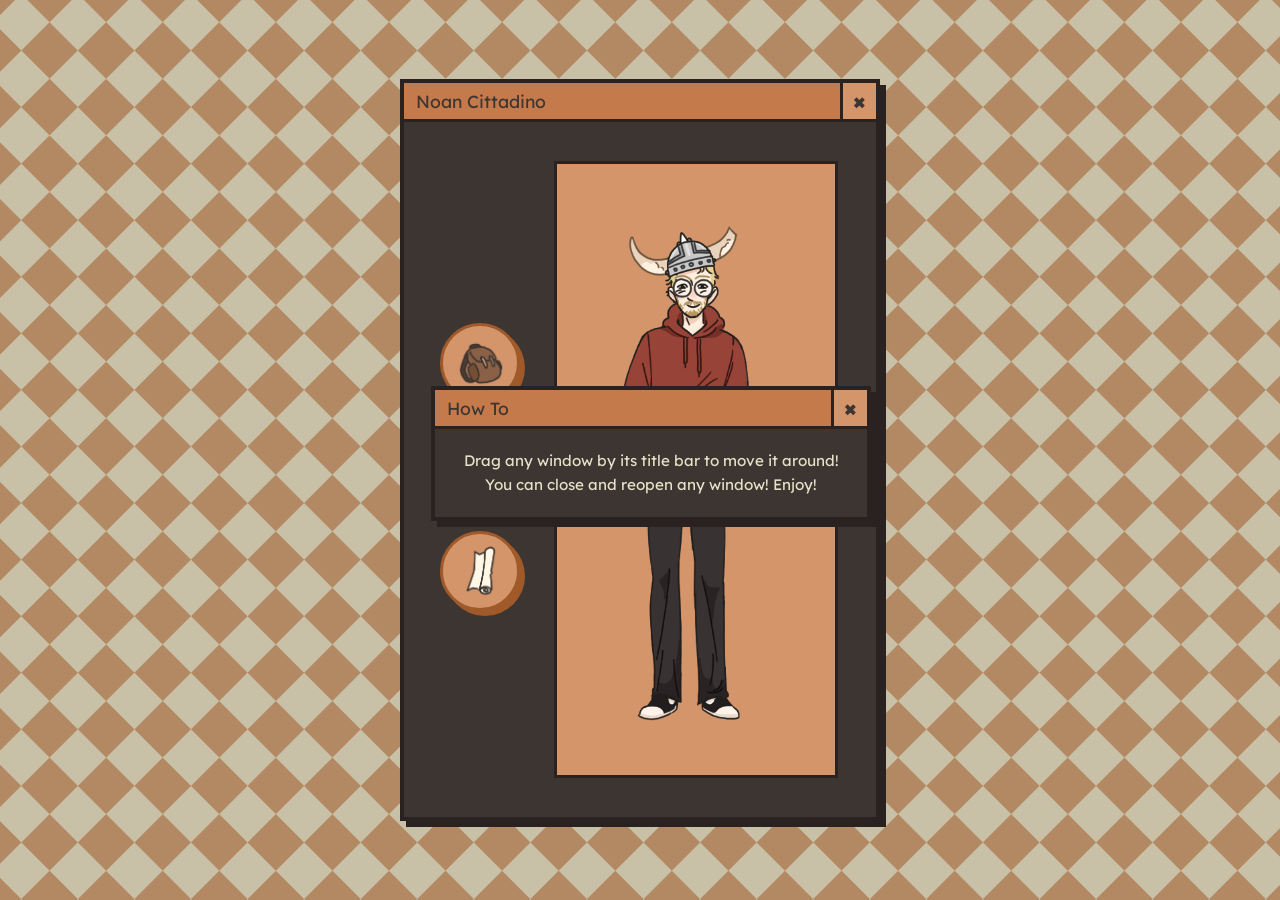
==== index.html @ 05947426 "primer 1" ====
<!DOCTYPE html>
<html lang="en">
<head>
  <meta charset="UTF-8">
  <meta name="viewport" content="width=device-width, initial-scale=1.0">
  <title>Noan Cittadino — Music Composer & Sound Designer</title>
  <meta name="description" content="Noan Cittadino — Music Composer, Producer & Sound Designer. Game audio, dynamic music systems, FMOD & Wwise.">
  <meta name="keywords" content="Noan Cittadino, composer, producer, sound designer, game audio, game music, FMOD, Wwise, dynamic music, soundtrack, orchestral, electronic, portfolio">
  <meta name="author" content="Noan Cittadino">
  <meta name="robots" content="index, follow">
  <meta name="theme-color" content="#c47a4a">
  <link rel="canonical" href="https://noancittadino.com/">
  <meta property="og:title" content="Noan Cittadino — Audio / Game Audio">
  <meta property="og:description" content="Composer, Producer & Sound Designer specialising in game audio.">
  <meta property="og:type" content="website">
  <meta property="og:url" content="https://noancittadino.com/">
  <meta property="og:image" content="https://noancittadino.com/assets/icons/noan.png">
  <meta property="og:site_name" content="Noan Cittadino">
  <meta property="og:locale" content="en_US">
  <meta name="twitter:card" content="summary_large_image">
  <meta name="twitter:title" content="Noan Cittadino — Audio / Game Audio">
  <meta name="twitter:description" content="Composer, Producer & Sound Designer specialising in game audio.">
  <meta name="twitter:image" content="https://noancittadino.com/assets/icons/noan.png">
  <link rel="icon" href="assets/favicon.png" type="image/png">
  <script type="application/ld+json">
  {
    "@context": "https://schema.org",
    "@type": "Person",
    "name": "Noan Cittadino",
    "jobTitle": "Music Composer, Producer and Sound Designer",
    "description": "Composer, Producer & Sound Designer specialising in game audio and dynamic music systems.",
    "url": "https://noancittadino.com/",
    "nationality": "Spanish",
    "alumniOf": {
      "@type": "CollegeOrUniversity",
      "name": "Bath Spa University"
    },
    "sameAs": [
      "https://www.instagram.com/nooanishere/",
      "https://www.linkedin.com/in/noan-cittadino-290587263/",
      "https://nooanmusic.itch.io/",
      "https://soundcloud.com/noan-cittadino-110819025"
    ]
  }
  </script>
  <link rel="preconnect" href="https://fonts.googleapis.com">
  <link rel="preconnect" href="https://fonts.gstatic.com" crossorigin>
  <link href="https://fonts.googleapis.com/css2?family=Lexend:wght@400;700;900&display=swap" rel="stylesheet">
  <link rel="stylesheet" href="style.css">
</head>
<body>

  <!-- ====== HOME SCREEN ====== -->
  <div id="home-screen">
    <div id="home-panel">
      <div class="flip-container">
        <!-- ====== FRONT: portrait + nav buttons ====== -->
        <div class="flip-front">
          <div class="window-titlebar" id="home-titlebar">
            <span class="window-title">Noan Cittadino</span>
            <div class="titlebar-controls">
              <button class="close-btn" id="close-home" aria-label="Close" title="Close">&times;</button>
            </div>
          </div>
          <div id="home-body">
            <nav id="nav-buttons">
              <button class="nav-btn btn-press" id="btn-videos" aria-label="Videos" title="Videos">
                <img class="btn-icon" alt="">
                <img class="btn-icon-hover" alt="">
              </button>
              <button class="nav-btn btn-press" id="btn-games" aria-label="Games" title="Games">
                <img class="btn-icon" alt="">
                <img class="btn-icon-hover" alt="">
              </button>
              <button class="nav-btn btn-press" id="btn-map" aria-label="Map" title="Map">
                <img class="btn-icon" alt="">
                <img class="btn-icon-hover" alt="">
              </button>
            </nav>
            <div id="portrait-area">
              <img id="portrait-img" alt="Noan Cittadino">
            </div>
          </div>
        </div>

        <!-- ====== BACK: about + credits ====== -->
        <div class="flip-back">
          <div class="window-titlebar">
            <button class="back-btn" id="flip-back-btn" aria-label="Back" title="Back">&lsaquo;</button>
            <span class="window-title">About</span>
            <div class="titlebar-controls">
              <button class="close-btn" id="close-home-back" aria-label="Close" title="Close">&times;</button>
            </div>
          </div>
          <div id="about-text">
            <div id="pfp-gallery"></div>
            <div id="about-bio"></div>
            <div id="credits">
              <p>Drawings by: <a href="https://www.instagram.com/tomatito.noa/" target="_blank" rel="noopener noreferrer">@tomatito.noa</a></p>
              <p>Web: <a href="https://meowrhino.studio" target="_blank" rel="noopener noreferrer">meowrhino.studio</a></p>
            </div>
          </div>
        </div>
      </div>
    </div>

    <!-- Reopen button -->
    <button id="reopen-btn" class="btn-press" hidden>noan</button>
    <button id="howto-btn" hidden>how to</button>
  </div>

  <!-- ====== VIDEOS WINDOW ====== -->
  <div class="window-frame" id="window-videos" hidden>
    <div class="window-titlebar">
      <span class="window-title">Videos</span>
      <div class="titlebar-controls">
        <button class="close-btn" aria-label="Close" title="Close">&times;</button>
      </div>
    </div>
    <div class="window-content themed-scroll" id="videos-content"></div>
  </div>

  <!-- ====== GAMES WINDOW ====== -->
  <div class="window-frame" id="window-games" hidden>
    <div class="window-titlebar">
      <span class="window-title">Games</span>
      <div class="titlebar-controls">
        <button class="close-btn" aria-label="Close" title="Close">&times;</button>
      </div>
    </div>
    <div class="window-content themed-scroll" id="games-content"></div>
  </div>

  <!-- ====== MAP WINDOW ====== -->
  <div class="window-frame" id="window-map" hidden>
    <div class="window-titlebar">
      <span class="window-title">Map</span>
      <div class="titlebar-controls">
        <button class="close-btn" aria-label="Close" title="Close">&times;</button>
      </div>
    </div>
    <div class="window-content themed-scroll" id="map-content">
      <div class="map-container">
        <img alt="Map" class="map-bg">
      </div>
    </div>
  </div>

  <!-- ====== TEMPLATES ====== -->

  <!-- Video card -->
  <template id="tpl-video-card">
    <div class="card card-video">
      <div class="card-thumb">
        <img loading="lazy" alt="">
      </div>
      <div class="card-info">
        <span class="card-title"></span>
      </div>
    </div>
  </template>

  <!-- Game card -->
  <template id="tpl-game-card">
    <div class="card card-game">
      <div class="card-thumb">
        <img loading="lazy" alt="">
      </div>
      <div class="card-info">
        <span class="card-title"></span>
        <span class="card-desc-gray"></span>
        <span class="card-role"></span>
      </div>
      <div class="card-external" title="Opens in new tab">
        <svg viewBox="0 0 24 24" fill="none" stroke="currentColor" stroke-width="2.5" stroke-linecap="round" stroke-linejoin="round">
          <path d="M18 13v6a2 2 0 0 1-2 2H5a2 2 0 0 1-2-2V8a2 2 0 0 1 2-2h6"/>
          <polyline points="15 3 21 3 21 9"/>
          <line x1="10" y1="14" x2="21" y2="3"/>
        </svg>
      </div>
    </div>
  </template>

  <!-- Player window -->
  <template id="tpl-player-window">
    <div class="window-frame player-window">
      <div class="window-titlebar">
        <span class="window-title"></span>
        <div class="titlebar-controls">
          <button class="close-btn" aria-label="Close" title="Close">&times;</button>
        </div>
      </div>
      <div class="window-content player-content"></div>
    </div>
  </template>

  <!-- Map pin -->
  <template id="tpl-map-pin">
    <a class="map-pin" target="_blank" rel="noopener noreferrer">
      <span class="map-pin-label"></span>
    </a>
  </template>

  <!-- ====== WELCOME WINDOW (shown on load) ====== -->
  <div class="window-frame" id="welcome-window" hidden>
    <div class="window-titlebar">
      <span class="window-title">How To</span>
      <div class="titlebar-controls">
        <button class="close-btn" id="welcome-dismiss" aria-label="Close">&times;</button>
      </div>
    </div>
    <div class="window-content themed-scroll welcome-content">
      <p>Drag any window by its title bar to move it around! You can close and reopen any window! Enjoy!</p>
    </div>
  </div>

  <script src="app.js"></script>
</body>
</html>
---- style.css ----
/* ====== RESET & BASE ====== */
*, *::before, *::after { box-sizing: border-box; margin: 0; padding: 0; }

:root {
  /* --- Colors (overridden by theme in data.json) --- */
  --bg:              #c8c0a8;
  --panel-bg:        #3d3532;
  --accent:          #c47a4a;
  --accent-light:    #d4956b;
  --accent-dark:     #a05a2a;
  --accent-pale:     #d9a67a;
  --map-land:        #a8b67a;
  --map-sea:         #e8e0c8;
  --text-dark:       #3d3532;
  --text-light:      #e8e0c8;
  --shadow:          #2a2220;
  --player-bg:       #000000;

  /* --- Typography --- */
  --font-hand:       'Lexend', system-ui, sans-serif;
  --font-body:       'Lexend', system-ui, sans-serif;

  /* --- Borders & Shadows --- */
  --border-thin:     3px;
  --border-thick:    4px;

  /* --- Layout --- */
  --panel-max-width: 480px;
  --titlebar-size:   36px;
}

html, body {
  height: 100%;
  font-family: var(--font-body);
  background: var(--bg);
  color: var(--text-dark);
  overflow: hidden;
}

/*
 * Animated diamond background.
 * Uses repeating-conic-gradient rotated 45° to create a checker/diamond pattern.
 * The oversized element (250%) + rotation ensures full coverage with no gaps.
 * bgMove scrolls the pattern horizontally for a subtle parallax effect.
 */
body::before {
  content: '';
  position: fixed;
  inset: -75%;
  width: 250%;
  height: 250%;
  opacity: 0.55;
  background: repeating-conic-gradient(var(--accent-dark) 0% 25%, var(--bg) 0% 50%) 0 0 / 80px 80px;
  transform: rotate(45deg);
  animation: bgMove 30s linear infinite;
  will-change: background-position;
  z-index: 0;
  pointer-events: none;
}

@keyframes bgMove {
  from { background-position: 0 0; }
  to   { background-position: 320px 0; }
}

button { font-family: inherit; cursor: pointer; border: none; background: none; }
img { display: block; max-width: 100%; }

/* --- Shared scrollbar theme (Firefox + WebKit) --- */
.themed-scroll {
  scrollbar-color: var(--accent-dark) var(--accent-light);
  scrollbar-width: thin;
}

.themed-scroll::-webkit-scrollbar { width: 16px; }
.themed-scroll::-webkit-scrollbar-track { background: var(--accent-light); border-left: var(--border-thin) solid var(--shadow); }
.themed-scroll::-webkit-scrollbar-thumb { background: var(--accent-dark); border: 2px solid var(--accent-light); }

/*
 * Shared "press-in" button pattern.
 * Default: elevated (translated up-left with shadow).
 * Hover: flat (no translate, smaller shadow).
 * Active: pushed past flat (translate down-right, no shadow).
 */
.btn-press {
  transition: transform 0.1s, box-shadow 0.1s, background 0.1s;
  transform: translate(-2px, -3px);
}

.btn-press:hover {
  transform: translate(0, 0);
  background: var(--accent-pale);
}

.btn-press:active {
  transform: translate(2px, 2px);
  box-shadow: 0 0 0 var(--accent-dark);
}

/*
 * Z-INDEX STRATEGY
 * ────────────────
 * 0          body::before (animated background)
 * 1          #home-screen (flex container, pointer-events: none)
 *   1        #howto-btn (fixed, behind panel but above background)
 *   2        #home-panel (relative, within home-screen)
 *   10       #reopen-btn (relative, within home-screen)
 * 100+       .window-frame (dynamic, incremented via state.nextZIndex in JS)
 *   2-3      .map-pin (within map window, local stacking)
 */

/* ====== HOME SCREEN ====== */
#home-screen {
  display: flex;
  align-items: center;
  justify-content: center;
  height: 100%;
  padding: clamp(12px, 4vw, 40px);
  position: relative;
  z-index: 1;
  pointer-events: none;
}

#home-panel {
  max-width: var(--panel-max-width);
  width: 100%;
  position: relative;
  z-index: 2;
  pointer-events: auto;
  perspective: 1000px;
}

#home-panel.hidden { display: none; }

/* ====== FLIP SYSTEM ====== */
.flip-container {
  position: relative;
  width: 100%;
  transition: transform 0.6s ease;
  transform-style: preserve-3d;
}

#home-panel.flipped .flip-container {
  transform: rotateY(180deg);
}

.flip-front,
.flip-back {
  backface-visibility: hidden;
  background: var(--panel-bg);
  border: var(--border-thick) solid var(--shadow);
  box-shadow: 6px 6px 0 var(--shadow);
  overflow: hidden;
}

.flip-back {
  position: absolute;
  inset: 0;
  transform: rotateY(180deg);
  display: flex;
  flex-direction: column;
}

#home-body {
  display: flex;
  align-items: center;
  gap: clamp(16px, 3vw, 32px);
  padding: clamp(16px, 3vw, 40px);
}

/* Reopen button — large centered button to bring back the home panel */
#reopen-btn {
  font-family: var(--font-hand);
  font-size: clamp(1.8rem, 4vw, 2.8rem);
  font-weight: 400;
  letter-spacing: 0.15em;
  text-transform: lowercase;
  color: var(--text-dark);
  background: var(--accent-light);
  border: var(--border-thick) solid var(--accent-dark);
  padding: 16px 36px;
  box-shadow: 6px 6px 0 var(--accent-dark);
  cursor: pointer;
  z-index: 10;
  position: relative;
  pointer-events: auto;
}

#reopen-btn:hover {
  box-shadow: 3px 3px 0 var(--accent-dark);
}

#reopen-btn[hidden] { display: none; }

/* ====== NAV BUTTONS ====== */
#nav-buttons {
  display: flex;
  flex-direction: column;
  gap: 24px;
  flex-shrink: 0;
}

/* Default state = "popped out" (elevated) */
.nav-btn {
  width: 80px;
  height: 80px;
  border-radius: 50%;
  background: var(--accent-light);
  border: var(--border-thin) solid var(--accent-dark);
  color: var(--text-dark);
  display: flex;
  align-items: center;
  justify-content: center;
  box-shadow: 5px 5px 0 var(--accent-dark);
}

.nav-btn .btn-icon,
.nav-btn .btn-icon-hover {
  width: 56px;
  height: 56px;
  object-fit: contain;
}

.nav-btn .btn-icon-hover { display: none; }
.nav-btn:hover .btn-icon { display: none; }
.nav-btn:hover .btn-icon-hover { display: block; }

/* Hover = "pushed in" (flat) */
.nav-btn:hover {
  box-shadow: 2px 2px 0 var(--accent-dark);
}

/* ====== PORTRAIT (flip front) ====== */
#portrait-area {
  flex: 1;
  background: var(--accent-light);
  overflow: hidden;
  border: var(--border-thin) solid var(--shadow);
  cursor: pointer;
  min-height: 280px;
}

#portrait-img {
  width: 100%;
  height: 100%;
  object-fit: cover;
  object-position: top;
}

/* ====== ABOUT TEXT (flip back) ====== */
#about-text {
  padding: clamp(20px, 4vw, 40px) clamp(18px, 3vw, 32px);
  display: flex;
  flex-direction: column;
  gap: 12px;
  color: var(--text-light);
  flex: 1;
  overflow-y: auto;
  scrollbar-color: var(--accent-dark) var(--accent-light);
  scrollbar-width: thin;
}

#about-text::-webkit-scrollbar { width: 14px; }
#about-text::-webkit-scrollbar-track { background: var(--accent-light); border-left: var(--border-thin) solid var(--shadow); }
#about-text::-webkit-scrollbar-thumb { background: var(--accent-dark); border: 2px solid var(--accent-light); }

#about-bio {
  font-size: 0.95rem;
  line-height: 1.5;
  opacity: 0.8;
}

#about-bio p { margin-bottom: 0.8em; }
#about-bio p:last-child { margin-bottom: 0; }

.bio-link {
  color: var(--accent-light);
  text-decoration: none;
  cursor: pointer;
  transition: color 0.1s;
}

.bio-link:hover {
  color: var(--accent-pale);
}

/* Navigation links (showreels, game jams, map) — stronger orange */
.bio-nav {
  color: var(--accent);
  font-weight: 700;
}

.bio-nav:hover {
  color: var(--accent-pale);
}

#credits {
  margin-top: auto;
  font-size: 0.8rem;
  opacity: 0.6;
  line-height: 1.6;
  text-align: center;
}

#credits a {
  color: var(--accent-light);
  text-decoration: none;
}

#credits a:hover {
  text-decoration: underline;
}

.flip-back .window-titlebar {
  padding-left: 0;
}

/* Back button in flip-back titlebar (mirrors .close-btn) */
.back-btn {
  width: var(--titlebar-size);
  height: var(--titlebar-size);
  font-size: 1.6rem;
  font-weight: 900;
  color: var(--text-dark);
  display: flex;
  align-items: center;
  justify-content: center;
  border-right: var(--border-thin) solid var(--shadow);
  background: var(--accent-light);
  transition: background 0.08s;
  flex-shrink: 0;
}

.back-btn:hover {
  background: var(--accent-pale);
}

.back-btn:active {
  background: var(--accent-dark);
}

/* ====== WINDOW SYSTEM ====== */
.window-frame {
  position: fixed;
  top: 50%;
  left: 50%;
  transform: translate(-50%, -50%);
  width: 640px;
  height: 480px;
  background: var(--panel-bg);
  border: var(--border-thick) solid var(--shadow);
  z-index: 100;
  display: flex;
  flex-direction: column;
  box-shadow: 6px 6px 0 var(--shadow);
  opacity: 0;
  overflow: hidden;
}

.window-frame[hidden] { display: none; }

.window-frame.open {
  opacity: 1;
  animation: pop-in 0.15s ease-out;
}

@keyframes pop-in {
  from { opacity: 0; scale: 0.95; }
  to   { opacity: 1; scale: 1; }
}

.window-frame.closing {
  animation: pop-out 0.15s ease-in forwards;
}

@keyframes pop-out {
  from { opacity: 1; scale: 1; }
  to   { opacity: 0; scale: 0.96; }
}

/* Titlebar: accent bar with title on left, controls on right */
.window-titlebar {
  display: flex;
  align-items: center;
  justify-content: space-between;
  background: var(--accent);
  padding: 0 0 0 12px;
  min-height: var(--titlebar-size);
  flex-shrink: 0;
  border-bottom: var(--border-thin) solid var(--shadow);
  cursor: grab;
  user-select: none;
}

.window-titlebar:active { cursor: grabbing; }

.window-frame.dragging {
  transition: none;
}

.window-frame.dragged {
  transform: none !important;
}

.window-title {
  font-family: var(--font-hand);
  font-size: 1.1rem;
  color: var(--text-dark);
  white-space: nowrap;
  overflow: hidden;
  text-overflow: ellipsis;
  min-width: 0;
}

.titlebar-controls {
  display: flex;
  align-items: stretch;
  flex-shrink: 0;
  height: 100%;
}

/* Close button: square at the end of titlebar */
.close-btn {
  width: var(--titlebar-size);
  height: var(--titlebar-size);
  font-size: 1.4rem;
  font-weight: 900;
  color: var(--text-dark);
  display: flex;
  align-items: center;
  justify-content: center;
  border-left: var(--border-thin) solid var(--shadow);
  background: var(--accent-light);
  transition: background 0.08s;
}

.close-btn:hover {
  background: var(--accent-pale);
}

.close-btn:active {
  background: var(--accent-dark);
}

/* ====== WINDOW CONTENT ====== */
.window-content {
  flex: 1;
  overflow-y: auto;
  padding: 12px;
  min-height: 0;
  scrollbar-color: var(--accent-dark) var(--accent-light);
  scrollbar-width: thin;
}

.window-content::-webkit-scrollbar { width: 18px; }
.window-content::-webkit-scrollbar-track { background: var(--accent-light); border-left: var(--border-thin) solid var(--shadow); }
.window-content::-webkit-scrollbar-thumb { background: var(--accent-dark); border: var(--border-thin) solid var(--accent-light); }

/* ====== VIDEO / GAME CARDS — ICON VIEW ====== */
.cards-grid {
  display: grid;
  grid-template-columns: 1fr 1fr;
  gap: 10px;
}

/* Shared card base */
.card {
  display: flex;
  overflow: hidden;
  background: var(--accent);
  cursor: pointer;
  transition: transform 0.08s, box-shadow 0.08s;
  border: var(--border-thin) solid var(--shadow);
  box-shadow: 3px 3px 0 var(--shadow);
}

.card:hover,
.card:focus-visible {
  transform: translate(-1px, -2px);
  box-shadow: 5px 5px 0 var(--shadow);
  outline: 2px solid var(--text-dark);
  outline-offset: 2px;
}

.card:active {
  transform: translate(2px, 2px);
  box-shadow: 0 0 0 var(--shadow);
}

/* Video cards: horizontal */
.card-video {
  flex-direction: row;
}

.card-video .card-thumb {
  width: 120px;
  height: 90px;
  flex-shrink: 0;
  background: var(--accent-pale);
  display: flex;
  align-items: center;
  justify-content: center;
  overflow: hidden;
  border-right: var(--border-thin) solid var(--shadow);
}

/* Game cards: vertical */
.card-game {
  flex-direction: column;
}

.card-game .card-thumb {
  width: 100%;
  height: 120px;
  background: var(--accent-pale);
  display: flex;
  align-items: center;
  justify-content: center;
  overflow: hidden;
  border-bottom: var(--border-thin) solid var(--shadow);
}

.card-thumb img {
  width: 100%;
  height: 100%;
  object-fit: cover;
}


.card-info {
  padding: 8px 10px;
  display: flex;
  flex-direction: column;
  justify-content: center;
  gap: 3px;
  min-width: 0;
}

.card-game .card-info {
  align-items: center;
  text-align: center;
  padding: 10px 8px;
}

.card-title {
  font-family: var(--font-hand);
  font-size: 0.92rem;
  font-weight: 700;
  color: var(--text-dark);
  line-height: 1.2;
}

/* ====== CARDS — COLUMN VIEW (1-column, horizontal cards) ====== */
.cards-column {
  display: grid;
  grid-template-columns: 1fr;
  gap: 10px;
}

.cards-column .card {
  flex-direction: row;
}

.cards-column .card .card-thumb {
  width: 40%;
  align-self: stretch;
  flex-shrink: 0;
  border-bottom: none;
  border-right: var(--border-thin) solid var(--shadow);
}

.cards-column .card .card-info {
  flex: 1;
  min-width: 0;
  align-items: flex-start;
  text-align: left;
  justify-content: flex-start;
  padding: 8px 12px;
}

.cards-column .card-desc-gray {
  font-size: 0.78rem;
  color: var(--text-light);
  opacity: 0.7;
  line-height: 1.3;
  margin-top: 2px;
}

.cards-column .card-role {
  font-size: 0.68rem;
  color: var(--text-light);
  opacity: 0.5;
  line-height: 1.2;
  margin-top: 3px;
}

/* External link indicator strip */
.card-external {
  width: var(--titlebar-size);
  flex-shrink: 0;
  background: var(--accent-light);
  border-left: var(--border-thin) solid var(--shadow);
  display: flex;
  align-items: center;
  justify-content: center;
}

.card-external svg {
  width: 16px;
  height: 16px;
  color: var(--text-dark);
  opacity: 0.8;
}

.card:hover .card-external {
  background: var(--accent-pale);
}

.card.thumb-error {
  background: var(--accent-light);
  justify-content: center;
  min-height: 80px;
}

/* ====== VIDEO PLAYER ====== */
.player-window {
  width: 800px;
  height: 500px;
}

.player-content {
  padding: 0 !important;
  background: var(--player-bg);
}

.player-content video {
  width: 100%;
  display: block;
  max-height: calc(500px - 42px);
}

.player-error {
  color: var(--text-light);
  text-align: center;
  padding: 2rem;
  opacity: 0.7;
}

/* ====== FANTASY MAP ====== */
#map-content {
  padding: 0;
  overflow: hidden;
  position: relative;
  display: flex;
  align-items: center;
  justify-content: center;
  background: var(--map-sea);
}

.map-container {
  position: relative;
  width: 100%;
}

.map-bg {
  width: 100%;
  display: block;
}

.map-pin {
  position: absolute;
  transform: translate(-50%, -50%);
  width: 40px;
  height: 40px;
  background: var(--accent);
  border: var(--border-thin) solid var(--accent-dark);
  display: flex;
  align-items: center;
  justify-content: center;
  color: var(--text-dark);
  text-decoration: none;
  transition: transform 0.1s, box-shadow 0.1s;
  box-shadow: 2px 2px 0 var(--accent-dark);
  z-index: 2;
}

.map-pin:hover {
  transform: translate(-50%, -50%) translate(-1px, -2px);
  box-shadow: 4px 4px 0 var(--accent-dark);
  z-index: 3;
}

.map-pin img {
  width: 20px;
  height: 20px;
  object-fit: contain;
}

.map-pin-label {
  position: absolute;
  bottom: -20px;
  left: 50%;
  transform: translateX(-50%);
  font-family: var(--font-hand);
  font-size: 0.7rem;
  white-space: nowrap;
  color: var(--text-dark);
  opacity: 0;
  transition: opacity 0.1s;
  pointer-events: none;
  background: var(--bg);
  padding: 1px 5px;
  border: 1px solid var(--text-dark);
}

.map-pin:hover .map-pin-label {
  opacity: 1;
}

/* ====== HOW-TO BUTTON ====== */
#howto-btn {
  font-family: var(--font-hand);
  font-size: clamp(0.85rem, 2vw, 1rem);
  font-weight: 400;
  letter-spacing: 0.1em;
  text-transform: lowercase;
  color: var(--text-dark);
  background: var(--accent-light);
  border: var(--border-thin) solid var(--accent-dark);
  padding: 8px 20px;
  box-shadow: 4px 4px 0 var(--accent-dark);
  cursor: pointer;
  position: fixed;
  bottom: 10dvh;
  left: 50%;
  transform: translate(calc(-50% - 2px), -3px);
  z-index: 1;
  pointer-events: auto;
}

#howto-btn:hover {
  transform: translate(-50%, 0);
  box-shadow: 2px 2px 0 var(--accent-dark);
  background: var(--accent-pale);
}

#howto-btn:active {
  transform: translate(calc(-50% + 2px), 2px);
  box-shadow: 0 0 0 var(--accent-dark);
}

#howto-btn[hidden] { display: none; }

/* Welcome window */
#welcome-window {
  width: 440px;
  height: auto;
}

.welcome-content {
  padding: 20px 24px !important;
  text-align: center;
}

.welcome-content p {
  color: var(--text-light);
  font-size: 0.95rem;
  line-height: 1.6;
}

/* ====== PFP GALLERY ====== */
#pfp-gallery {
  display: flex;
  justify-content: center;
  margin-bottom: 12px;
  perspective: 600px;
  cursor: pointer;
}

.pfp-flipper {
  width: 140px;
  height: 140px;
  position: relative;
  transform-style: preserve-3d;
  transition: transform 0.5s ease;
}

.pfp-flipper.flipped {
  transform: rotateY(180deg);
}

.pfp-flipper.flip-reverse {
  transition: transform 0.5s ease;
}

.pfp-flipper.flip-reverse.flipped {
  transform: rotateY(-180deg);
}

.pfp-face {
  position: absolute;
  inset: 0;
  backface-visibility: hidden;
  border: var(--border-thin) solid var(--shadow);
  box-shadow: 4px 4px 0 var(--shadow);
  overflow: hidden;
}

.pfp-face img {
  width: 100%;
  height: 100%;
  object-fit: cover;
}

.pfp-back {
  transform: rotateY(180deg);
}

/* ====== RESPONSIVE: TABLET ====== */
@media (max-width: 768px) {
  .window-frame {
    width: 90vw;
    height: 70vh;
  }

  /* Override ID-level width on welcome window for mobile */
  #welcome-window {
    width: min(440px, 92vw);
    height: auto;
  }

  .player-window {
    width: 95vw;
    height: 60vh;
  }

  .player-content video {
    max-height: calc(60vh - 42px);
  }

  #home-panel {
    max-width: 360px;
  }

  .nav-btn {
    width: 60px;
    height: 60px;
  }

  .nav-btn .btn-icon,
  .nav-btn .btn-icon-hover {
    width: 40px;
    height: 40px;
  }

  #nav-buttons {
    gap: 16px;
  }

  #portrait-area {
    min-height: 200px;
  }

  .window-title {
    font-size: 0.95rem;
  }

  .cards-grid {
    grid-template-columns: 1fr;
  }

  .card-video .card-thumb {
    width: 100px;
    height: 75px;
  }
}

/* ====== RESPONSIVE: PHONE ====== */
@media (max-width: 480px) {
  .window-frame {
    width: 96vw;
    height: 75vh;
  }

  #home-panel {
    max-width: 300px;
  }

  .nav-btn {
    width: 50px;
    height: 50px;
  }

  .nav-btn .btn-icon,
  .nav-btn .btn-icon-hover {
    width: 34px;
    height: 34px;
  }

  #portrait-area {
    min-height: 160px;
  }

  #home-body {
    padding: clamp(10px, 2vw, 20px);
    gap: clamp(10px, 2vw, 16px);
  }

  .map-pin {
    width: 30px;
    height: 30px;
  }

  .map-pin img {
    width: 16px;
    height: 16px;
  }

  .pfp-flipper {
    width: 110px;
    height: 110px;
  }
}
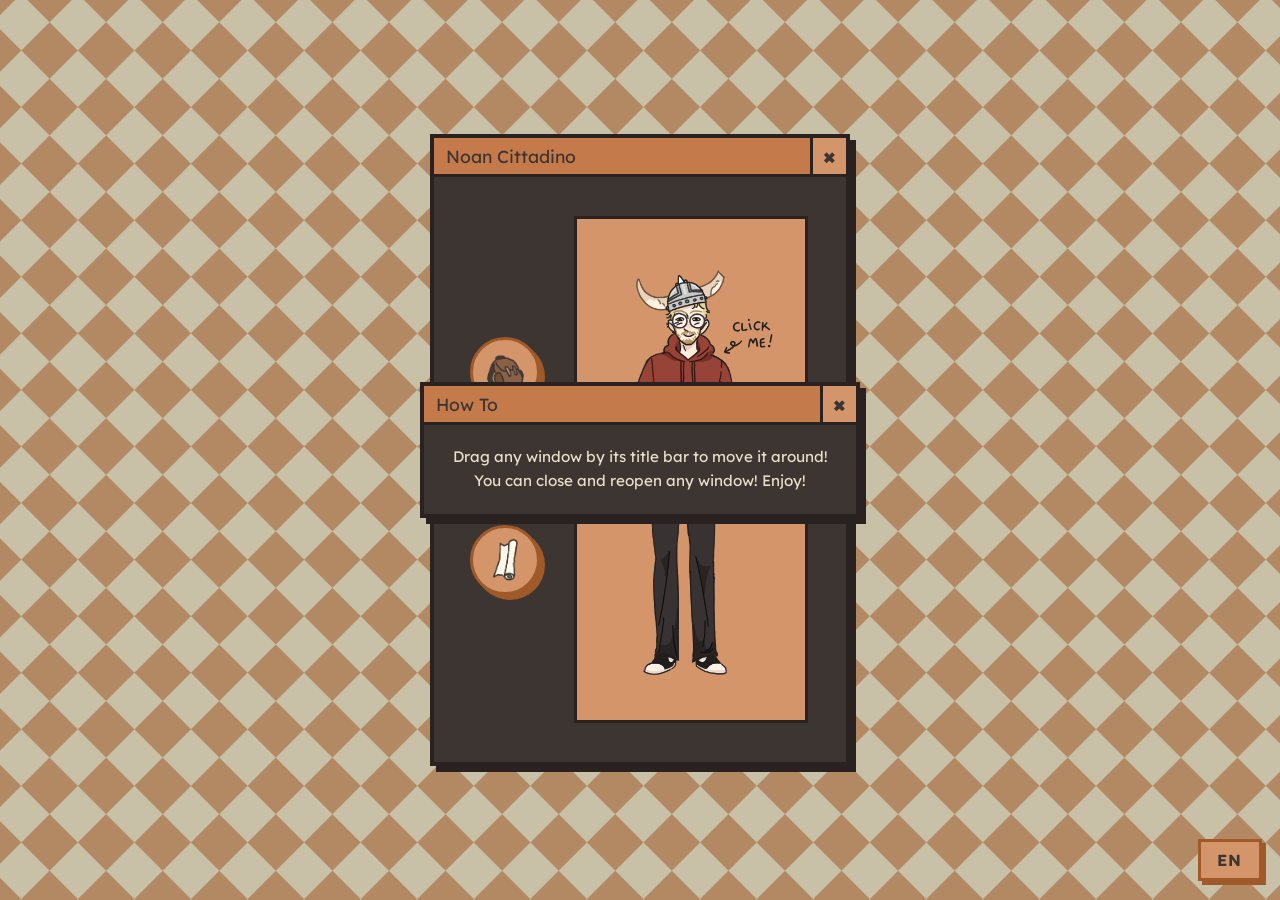
==== commit e4d2979a: "AÑADIDO MANU CAMBIOS Y RANDOM PITCH ON HOVER, SONIDO PARA CHANGE LANG Y CORREGIDO UNAS COSAS CON MOU" ====
--- a/index.html
+++ b/index.html
@@ -47,8 +47,29 @@
   <link rel="preconnect" href="https://fonts.gstatic.com" crossorigin>
   <link href="https://fonts.googleapis.com/css2?family=Lexend:wght@400;700;900&display=swap" rel="stylesheet">
   <link rel="stylesheet" href="style.css">
+  <script>
+    // Set <html lang> synchronously before the body renders so the browser
+    // translation prompt doesn't appear when the resolved language differs
+    // from the static "en" attribute. Mirrors detectInitialLang() in app.js.
+    (function () {
+      var supported = ['en', 'es', 'fr'];
+      var lang = 'en';
+      try {
+        var stored = localStorage.getItem('lang');
+        if (stored && supported.indexOf(stored) !== -1) lang = stored;
+        else {
+          var nav = (navigator.language || '').toLowerCase().slice(0, 2);
+          if (supported.indexOf(nav) !== -1) lang = nav;
+        }
+      } catch (e) { /* private mode / disabled storage */ }
+      document.documentElement.lang = lang;
+    })();
+  </script>
 </head>
 <body>
+
+  <!-- ====== LANGUAGE TOGGLE ====== -->
+  <button id="lang-btn" type="button" aria-label="Change language" title="Change language">EN</button>
 
   <!-- ====== HOME SCREEN ====== -->
   <div id="home-screen">
@@ -79,6 +100,7 @@
             </nav>
             <div id="portrait-area">
               <img id="portrait-img" alt="Noan Cittadino">
+              <img id="portrait-img-hover" alt="" aria-hidden="true">
             </div>
           </div>
         </div>
@@ -87,7 +109,7 @@
         <div class="flip-back">
           <div class="window-titlebar">
             <button class="back-btn" id="flip-back-btn" aria-label="Back" title="Back">&lsaquo;</button>
-            <span class="window-title">About</span>
+            <span class="window-title" data-i18n="windowAbout">About</span>
             <div class="titlebar-controls">
               <button class="close-btn" id="close-home-back" aria-label="Close" title="Close">&times;</button>
             </div>
@@ -96,8 +118,8 @@
             <div id="pfp-gallery"></div>
             <div id="about-bio"></div>
             <div id="credits">
-              <p>Drawings by: <a href="https://www.instagram.com/tomatito.noa/" target="_blank" rel="noopener noreferrer">@tomatito.noa</a></p>
-              <p>Web: <a href="https://meowrhino.studio" target="_blank" rel="noopener noreferrer">meowrhino.studio</a></p>
+              <p><span data-i18n="creditsDrawings">Drawings by:</span> <a href="https://www.instagram.com/tomatito.noa/" target="_blank" rel="noopener noreferrer">@tomatito.noa</a></p>
+              <p><span data-i18n="creditsWeb">Web:</span> <a href="https://meowrhino.studio" target="_blank" rel="noopener noreferrer">meowrhino.studio</a></p>
             </div>
           </div>
         </div>
@@ -105,14 +127,14 @@
     </div>
 
     <!-- Reopen button -->
-    <button id="reopen-btn" class="btn-press" hidden>noan</button>
-    <button id="howto-btn" hidden>how to</button>
+    <button id="reopen-btn" class="btn-press" data-i18n="btnReopen" hidden>noan</button>
+    <button id="howto-btn" data-i18n="btnHowto" hidden>how to</button>
   </div>
 
   <!-- ====== VIDEOS WINDOW ====== -->
   <div class="window-frame" id="window-videos" hidden>
     <div class="window-titlebar">
-      <span class="window-title">Videos</span>
+      <span class="window-title" data-i18n="windowVideos">Videos</span>
       <div class="titlebar-controls">
         <button class="close-btn" aria-label="Close" title="Close">&times;</button>
       </div>
@@ -123,7 +145,7 @@
   <!-- ====== GAMES WINDOW ====== -->
   <div class="window-frame" id="window-games" hidden>
     <div class="window-titlebar">
-      <span class="window-title">Games</span>
+      <span class="window-title" data-i18n="windowGames">Games</span>
       <div class="titlebar-controls">
         <button class="close-btn" aria-label="Close" title="Close">&times;</button>
       </div>
@@ -134,7 +156,7 @@
   <!-- ====== MAP WINDOW ====== -->
   <div class="window-frame" id="window-map" hidden>
     <div class="window-titlebar">
-      <span class="window-title">Map</span>
+      <span class="window-title" data-i18n="windowMap">Map</span>
       <div class="titlebar-controls">
         <button class="close-btn" aria-label="Close" title="Close">&times;</button>
       </div>
@@ -204,13 +226,13 @@
   <!-- ====== WELCOME WINDOW (shown on load) ====== -->
   <div class="window-frame" id="welcome-window" hidden>
     <div class="window-titlebar">
-      <span class="window-title">How To</span>
+      <span class="window-title" data-i18n="windowHowTo">How To</span>
       <div class="titlebar-controls">
         <button class="close-btn" id="welcome-dismiss" aria-label="Close">&times;</button>
       </div>
     </div>
     <div class="window-content themed-scroll welcome-content">
-      <p>Drag any window by its title bar to move it around! You can close and reopen any window! Enjoy!</p>
+      <p data-i18n="welcome">Drag any window by its title bar to move it around! You can close and reopen any window! Enjoy!</p>
     </div>
   </div>
 
--- a/style.css
+++ b/style.css
@@ -25,7 +25,7 @@
   --border-thick:    4px;
 
   /* --- Layout --- */
-  --panel-max-width: 480px;
+  --panel-max-width: 420px;
   --titlebar-size:   36px;
 }
 
@@ -35,6 +35,26 @@
   background: var(--bg);
   color: var(--text-dark);
   overflow: hidden;
+}
+
+/* ====== CUSTOM CURSOR ======
+ * SVG cursors swap between normal and click states.
+ * Browser-side cursor cap is 128×128, so we explicitly request a larger size
+ * via the SVG itself (see assets/cursor/*.svg width/height). Hotspot is
+ * approximately at the artwork's tip. */
+body {
+  cursor: url('assets/cursor/normal.svg') 16 16, auto;
+}
+body.cursor-down {
+  cursor: url('assets/cursor/click.svg') 16 16, auto;
+}
+a, button, .map-pin, .card, [role="button"], #portrait-area, #portrait-img,
+#pfp-gallery, #lang-btn, .bio-link, .window-titlebar, #howto-btn, #reopen-btn {
+  cursor: inherit;
+}
+body.cursor-down a, body.cursor-down button, body.cursor-down .card,
+body.cursor-down .map-pin, body.cursor-down [role="button"] {
+  cursor: inherit;
 }
 
 /*
@@ -63,7 +83,7 @@
   to   { background-position: 320px 0; }
 }
 
-button { font-family: inherit; cursor: pointer; border: none; background: none; }
+button { font-family: inherit; cursor: inherit; border: none; background: none; }
 img { display: block; max-width: 100%; }
 
 /* --- Shared scrollbar theme (Firefox + WebKit) --- */
@@ -161,6 +181,14 @@
   flex-direction: column;
 }
 
+#home-panel.flipped .flip-front {
+  pointer-events: none;
+}
+
+#home-panel:not(.flipped) .flip-back {
+  pointer-events: none;
+}
+
 #home-body {
   display: flex;
   align-items: center;
@@ -180,7 +208,7 @@
   border: var(--border-thick) solid var(--accent-dark);
   padding: 16px 36px;
   box-shadow: 6px 6px 0 var(--accent-dark);
-  cursor: pointer;
+  cursor: inherit;
   z-index: 10;
   position: relative;
   pointer-events: auto;
@@ -202,8 +230,8 @@
 
 /* Default state = "popped out" (elevated) */
 .nav-btn {
-  width: 80px;
-  height: 80px;
+  width: 70px;
+  height: 70px;
   border-radius: 50%;
   background: var(--accent-light);
   border: var(--border-thin) solid var(--accent-dark);
@@ -216,8 +244,8 @@
 
 .nav-btn .btn-icon,
 .nav-btn .btn-icon-hover {
-  width: 56px;
-  height: 56px;
+  width: 48px;
+  height: 48px;
   object-fit: contain;
 }
 
@@ -236,15 +264,29 @@
   background: var(--accent-light);
   overflow: hidden;
   border: var(--border-thin) solid var(--shadow);
-  cursor: pointer;
-  min-height: 280px;
-}
-
-#portrait-img {
+  cursor: inherit;
+  min-height: 240px;
+  position: relative;
+}
+
+#portrait-img,
+#portrait-img-hover {
   width: 100%;
   height: 100%;
   object-fit: cover;
   object-position: top;
+}
+
+#portrait-img-hover {
+  position: absolute;
+  inset: 0;
+  opacity: 0;
+  transition: opacity 0.15s ease;
+  pointer-events: none;
+}
+
+#portrait-area:hover #portrait-img-hover {
+  opacity: 1;
 }
 
 /* ====== ABOUT TEXT (flip back) ====== */
@@ -276,7 +318,7 @@
 .bio-link {
   color: var(--accent-light);
   text-decoration: none;
-  cursor: pointer;
+  cursor: inherit;
   transition: color 0.1s;
 }
 
@@ -468,7 +510,7 @@
   display: flex;
   overflow: hidden;
   background: var(--accent);
-  cursor: pointer;
+  cursor: inherit;
   transition: transform 0.08s, box-shadow 0.08s;
   border: var(--border-thin) solid var(--shadow);
   box-shadow: 3px 3px 0 var(--shadow);
@@ -717,6 +759,38 @@
   opacity: 1;
 }
 
+/* ====== LANGUAGE TOGGLE ====== */
+#lang-btn {
+  font-family: var(--font-hand);
+  font-size: clamp(0.85rem, 2vw, 1rem);
+  font-weight: 700;
+  letter-spacing: 0.1em;
+  text-transform: uppercase;
+  color: var(--text-dark);
+  background: var(--accent-light);
+  border: var(--border-thin) solid var(--accent-dark);
+  padding: 8px 16px;
+  box-shadow: 4px 4px 0 var(--accent-dark);
+  position: fixed;
+  bottom: 16px;
+  right: 16px;
+  transform: translate(-2px, -3px);
+  z-index: 200;
+  pointer-events: auto;
+  min-width: 60px;
+}
+
+#lang-btn:hover {
+  transform: translate(0, 0);
+  box-shadow: 2px 2px 0 var(--accent-dark);
+  background: var(--accent-pale);
+}
+
+#lang-btn:active {
+  transform: translate(2px, 2px);
+  box-shadow: 0 0 0 var(--accent-dark);
+}
+
 /* ====== HOW-TO BUTTON ====== */
 #howto-btn {
   font-family: var(--font-hand);
@@ -729,7 +803,7 @@
   border: var(--border-thin) solid var(--accent-dark);
   padding: 8px 20px;
   box-shadow: 4px 4px 0 var(--accent-dark);
-  cursor: pointer;
+  cursor: inherit;
   position: fixed;
   bottom: 10dvh;
   left: 50%;
@@ -774,7 +848,7 @@
   justify-content: center;
   margin-bottom: 12px;
   perspective: 600px;
-  cursor: pointer;
+  cursor: inherit;
 }
 
 .pfp-flipper {
